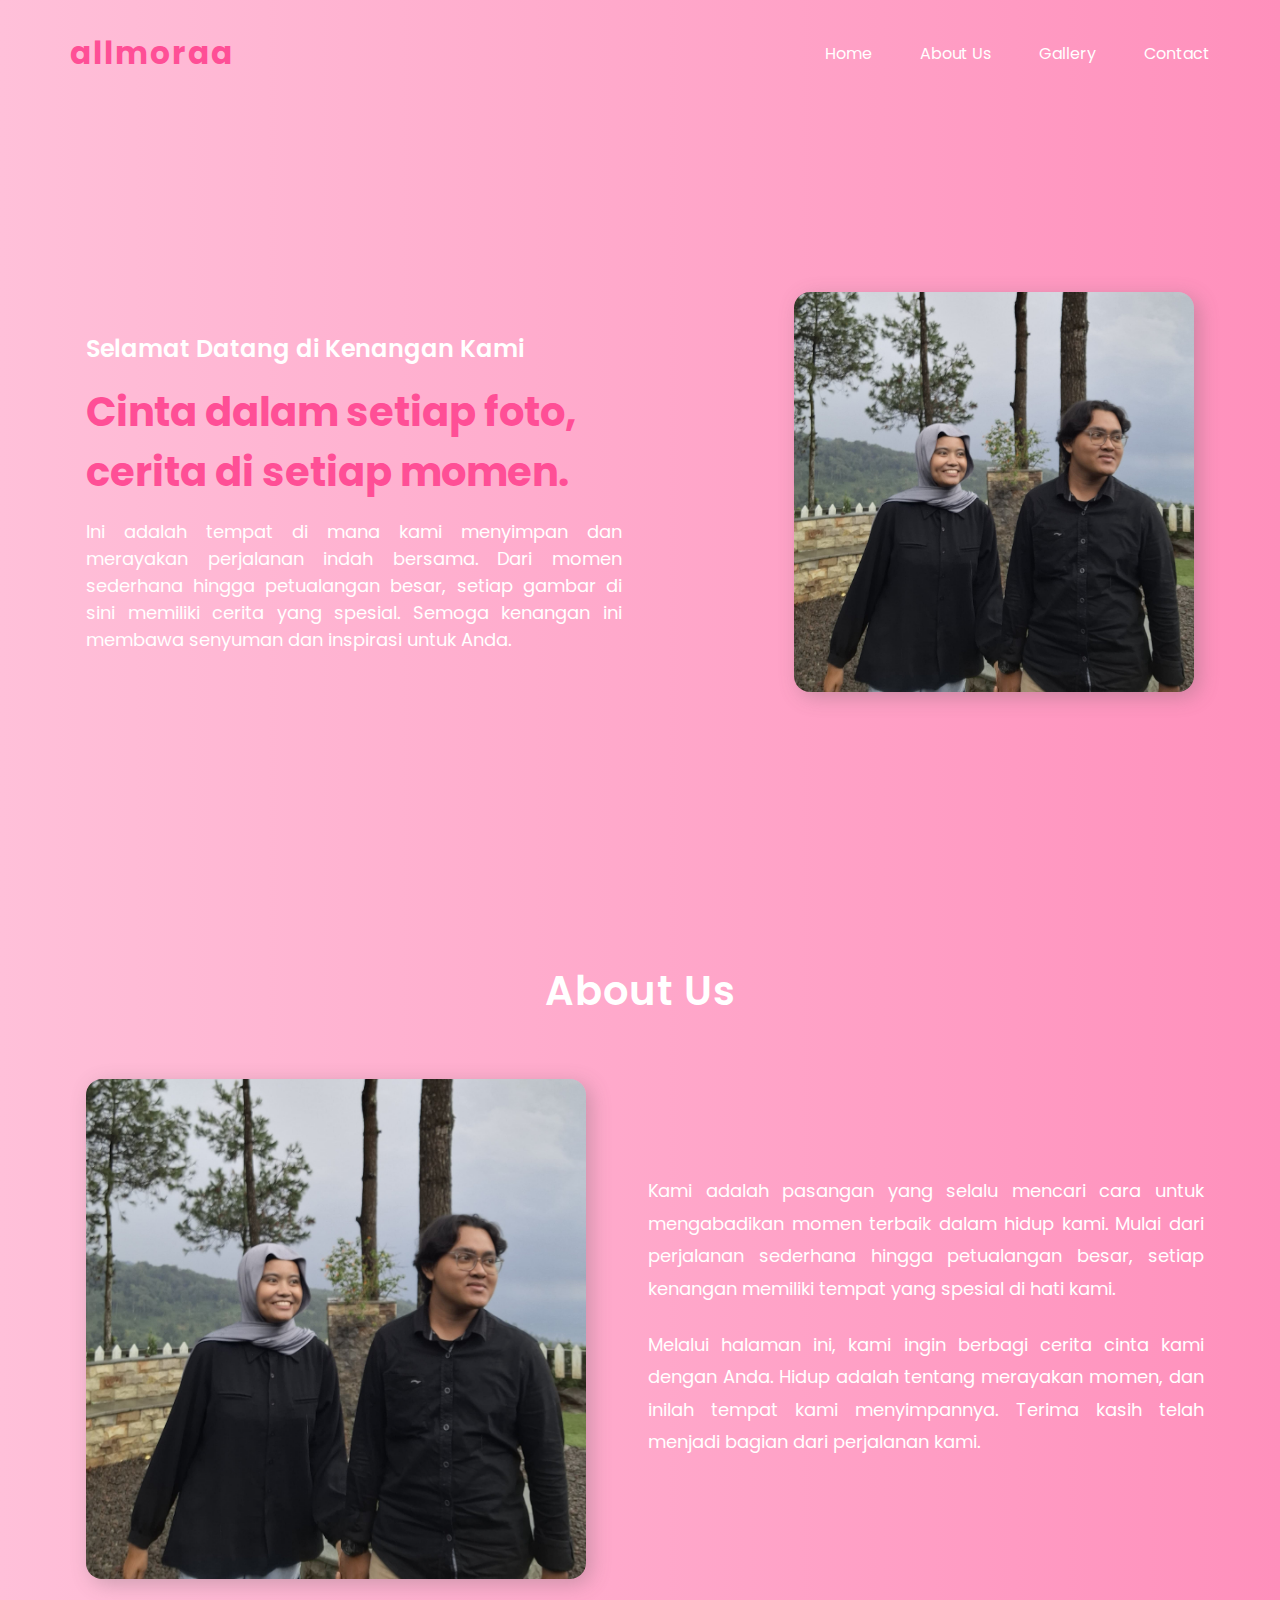
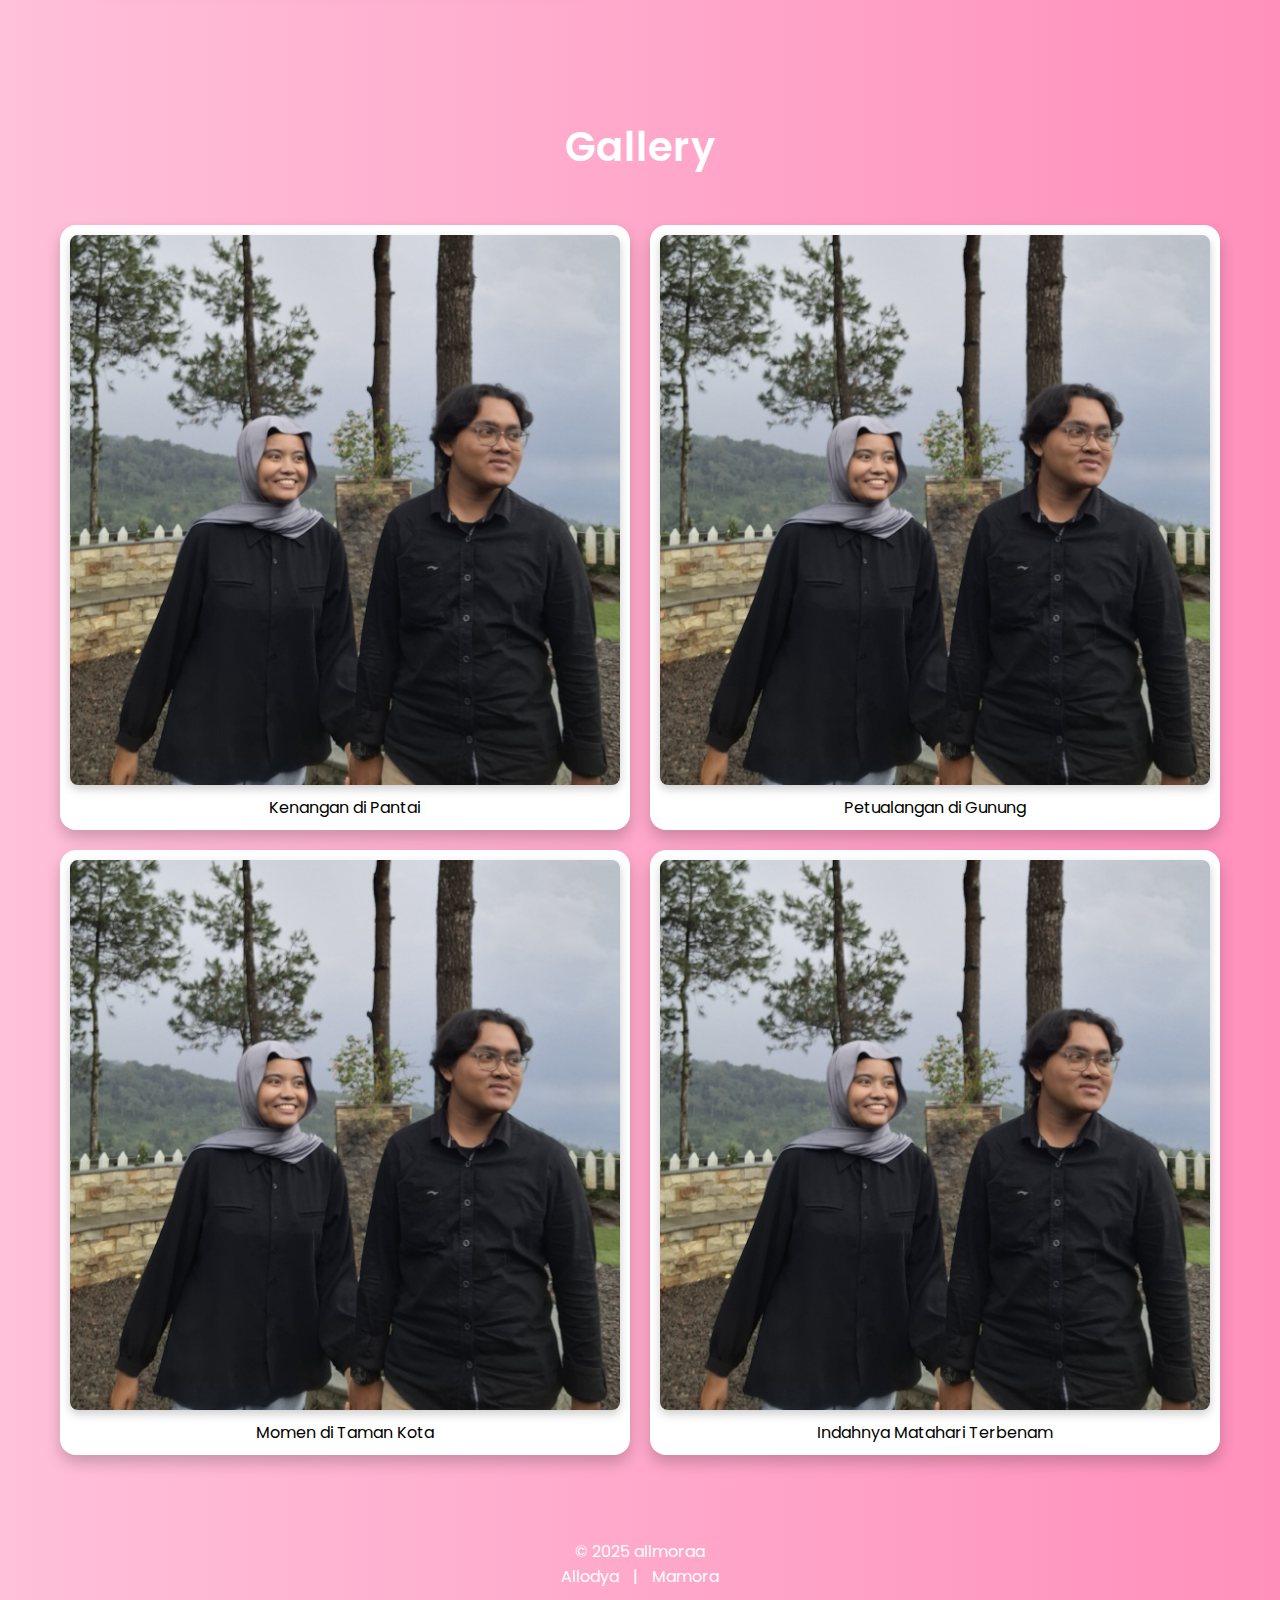
==== index.html @ 56794283 "new project" ====
<!DOCTYPE html>
<html lang="en">
  <head>
    <meta charset="UTF-8" />
    <meta name="viewport" content="width=device-width, initial-scale=1.0" />
    <link rel="stylesheet" href="style.css" />
    <title>Kenangan Kami</title>
  </head>
  <body>
    <div class="container">
      <header>
        <nav class="navbar">
          <div class="logo">
            <h2>allmoraa</h2>
          </div>

          <ul>
            <li><a href="#home">Home</a></li>
            <li><a href="#about">About Us</a></li>
            <li><a href="#gallery">Gallery</a></li>
            <li><a href="#">Contact</a></li>
          </ul>
        </nav>
      </header>

      <section>
        <div class="hero-container" id="home">
          <div class="hero-left">
            <h3>Selamat Datang di Kenangan Kami</h3>
            <h2>Cinta dalam setiap foto, cerita di setiap momen.</h2>
            <p>
              Ini adalah tempat di mana kami menyimpan dan merayakan perjalanan
              indah bersama. Dari momen sederhana hingga petualangan besar,
              setiap gambar di sini memiliki cerita yang spesial. Semoga
              kenangan ini membawa senyuman dan inspirasi untuk Anda.
            </p>
          </div>

          <div class="hero-right">
            <img src="image/image2.jpg" alt="Image" />
          </div>
        </div>
      </section>

      <section>
        <div class="about-container" id="about">
          <h1 class="about-title">About Us</h1>

          <div class="about-content">
            <div class="about-left">
              <img src="image/image2.jpg" alt="image" />
            </div>

            <div class="about-right">
              <p>
                Kami adalah pasangan yang selalu mencari cara untuk mengabadikan
                momen terbaik dalam hidup kami. Mulai dari perjalanan sederhana
                hingga petualangan besar, setiap kenangan memiliki tempat yang
                spesial di hati kami.
              </p>
              <p>
                Melalui halaman ini, kami ingin berbagi cerita cinta kami dengan
                Anda. Hidup adalah tentang merayakan momen, dan inilah tempat
                kami menyimpannya. Terima kasih telah menjadi bagian dari
                perjalanan kami.
              </p>
            </div>
          </div>
        </div>
      </section>

      <section>
        <div class="gallery-container" id="gallery">
          <h1 class="gallery-title">Gallery</h1>

          <div class="gallery-content">
            <div class="gallery-item">
              <img src="/image/image2.jpg" alt="Gallery Image 1" />
              <p>Kenangan di Pantai</p>
            </div>
            <div class="gallery-item">
              <img src="/image/image2.jpg" alt="Gallery Image 2" />
              <p>Petualangan di Gunung</p>
            </div>
            <div class="gallery-item">
              <img src="/image/image2.jpg" alt="Gallery Image 3" />
              <p>Momen di Taman Kota</p>
            </div>
            <div class="gallery-item">
              <img src="/image/image2.jpg" alt="Gallery Image 4" />
              <p>Indahnya Matahari Terbenam</p>
            </div>
          </div>
        </div>
      </section>

      <footer class="footer">
        <div class="footer-container">
          <p>&copy; 2025 allmoraa</p>
          <div class="social-links">
            <a href="#" target="_blank">Allodya</a> | 
            <a href="#" target="_blank">Mamora</a> 
          </div>
        </div>
      </footer>
      
    </div>
  </body>
</html>
---- style.css ----
@import url("https://fonts.googleapis.com/css2?family=Poppins:ital,wght@0,100;0,200;0,300;0,400;0,500;0,600;0,700;0,800;0,900;1,100;1,200;1,300;1,400;1,500;1,600;1,700;1,800;1,900&display=swap");

* {
  margin: 0;
  padding: 0;
  box-sizing: border-box;
  list-style: none;
  text-decoration: none;
  font-family: "Poppins", serif;
  color: #fff;
  /* border: 1px solid red; */
}

body {
  background: linear-gradient(to right, #FFC0D9, #FF90BC);
}

.container {
  max-width: 1200px;
  width: 100%;
  height: 100vh;
  margin: 0 auto;
  padding: 20px;
}

.navbar {
  display: flex;
  justify-content: space-between;
  align-items: center;
  padding: 10px 0;
}

.navbar ul {
  display: flex;
  align-items: center;
  gap: 3rem;
  padding: 0 10px;
}

.navbar ul li {
  display: flex;
  align-items: center;
}

.navbar ul li a {
  color: #fff;
}

.navbar ul li a::after {
  content: "";
  display: block;
  border-bottom: .1rem solid #fff ;
  transform: scaleX(0);
  transition: .2s linear;
}

.navbar ul li a:hover::after {
  padding-bottom: .5rem;
  transform: scaleX(.8);
}

.navbar .logo {
  font-size: 1.3rem;
  letter-spacing: 2px;
  padding: 0 10px;
}

.navbar .logo h2 {
  color : #ff4f96;
}

.hero-container {
  display: grid;
  grid-template-columns: repeat(2, 1fr);
  align-items: center;
  justify-content: center;
  height: calc(100vh - 90px);
  padding: 0 1rem;
  gap: 1rem;
}

.hero-left {
  padding: 10px;
}

.hero-left h3 {
  font-size: 1.5rem;
  font-weight: 600;
}

.hero-left h2 {
  margin: 1rem 0;
  font-size: 2.5rem;
  color: #ff4f96;
}

.hero-left p {
  font-size: 18px;
  text-align: justify;
}

.hero-right {
  display: flex;
  justify-content: right;
  padding: 10px;
}

.hero-right img {
  width: 400px;
  border-radius: 16px;
  box-shadow: 5px 5px 20px rgba(88, 88, 88, 0.3);
}

.about-container {
  padding: 4rem 0;
  text-align: center;
}

.about-title {
  font-size: 2.5rem;
  font-weight: 600;
  margin-bottom: 3rem;
  letter-spacing: 1px;
}

.about-content{
  display: grid;
  grid-template-columns: repeat(2, 1fr);
  align-items: center;
  justify-content: center;
  padding: 0 1rem;
  gap: 1rem;
}

.about-left {
  display: flex;
  justify-content: left;
  padding: 10px;
}

.about-left img {
  width: 500px;
  border-radius: 16px;
  box-shadow: 5px 5px 20px rgba(88, 88, 88, 0.3);
}

.about-right {
  text-align: justify;
}

.about-right p {
  font-size: 18px;
  line-height: 1.8;
  margin-bottom: 1.5rem;
}

.gallery-container {
  padding: 4rem 0;
  text-align: center;
}

.gallery-title {
  font-size: 2.5rem;
  font-weight: 600;
  margin-bottom: 3rem;
  letter-spacing: 1px;
}

.gallery-content {
  display: grid;
  grid-template-columns: repeat(2, 1fr);
  gap: 1.3rem;
  grid-auto-rows: 1fr;
}

.gallery-item {
  display: flex;
  justify-content: center;
  align-items: center;
  flex-direction: column;
  background-color: #fff;
  padding: 10px;
  border-radius: 16px;
  box-shadow: 0 8px 15px rgba(0, 0, 0, 0.2);  
}

.gallery-item img {
  width: 100%;
  height: auto;
  border-radius: 8px;
  box-shadow: 0 4px 10px rgba(0, 0, 0, 0.2);
}

.gallery-item p {
  margin-top: 10px;
  font-size: 1rem;
  color: #000;
}

.footer {
  color: #fff;
  padding: 20px;
  text-align: center;
}

.social-links a {
  color: #fff;
  text-decoration: none;
  margin: 0 10px;
}

.social-links a:hover {
  color: #ff4f96;
}
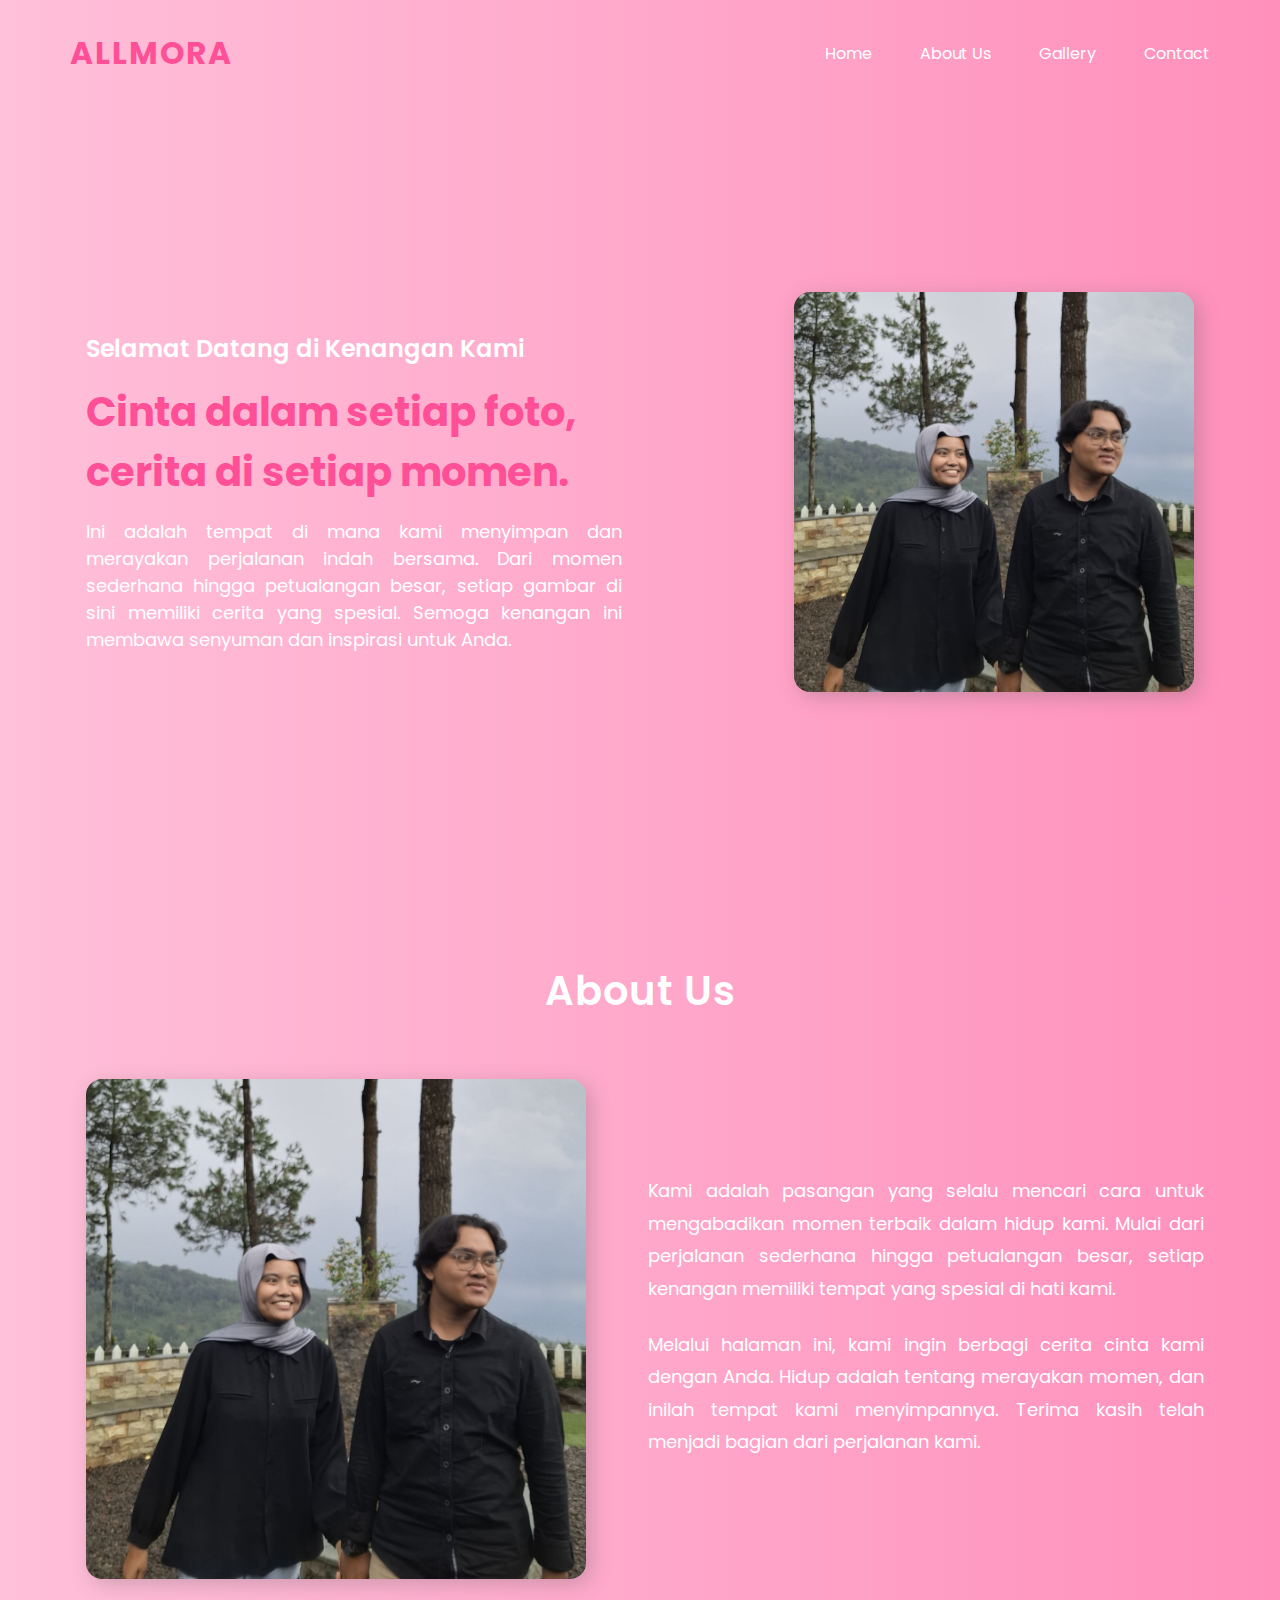
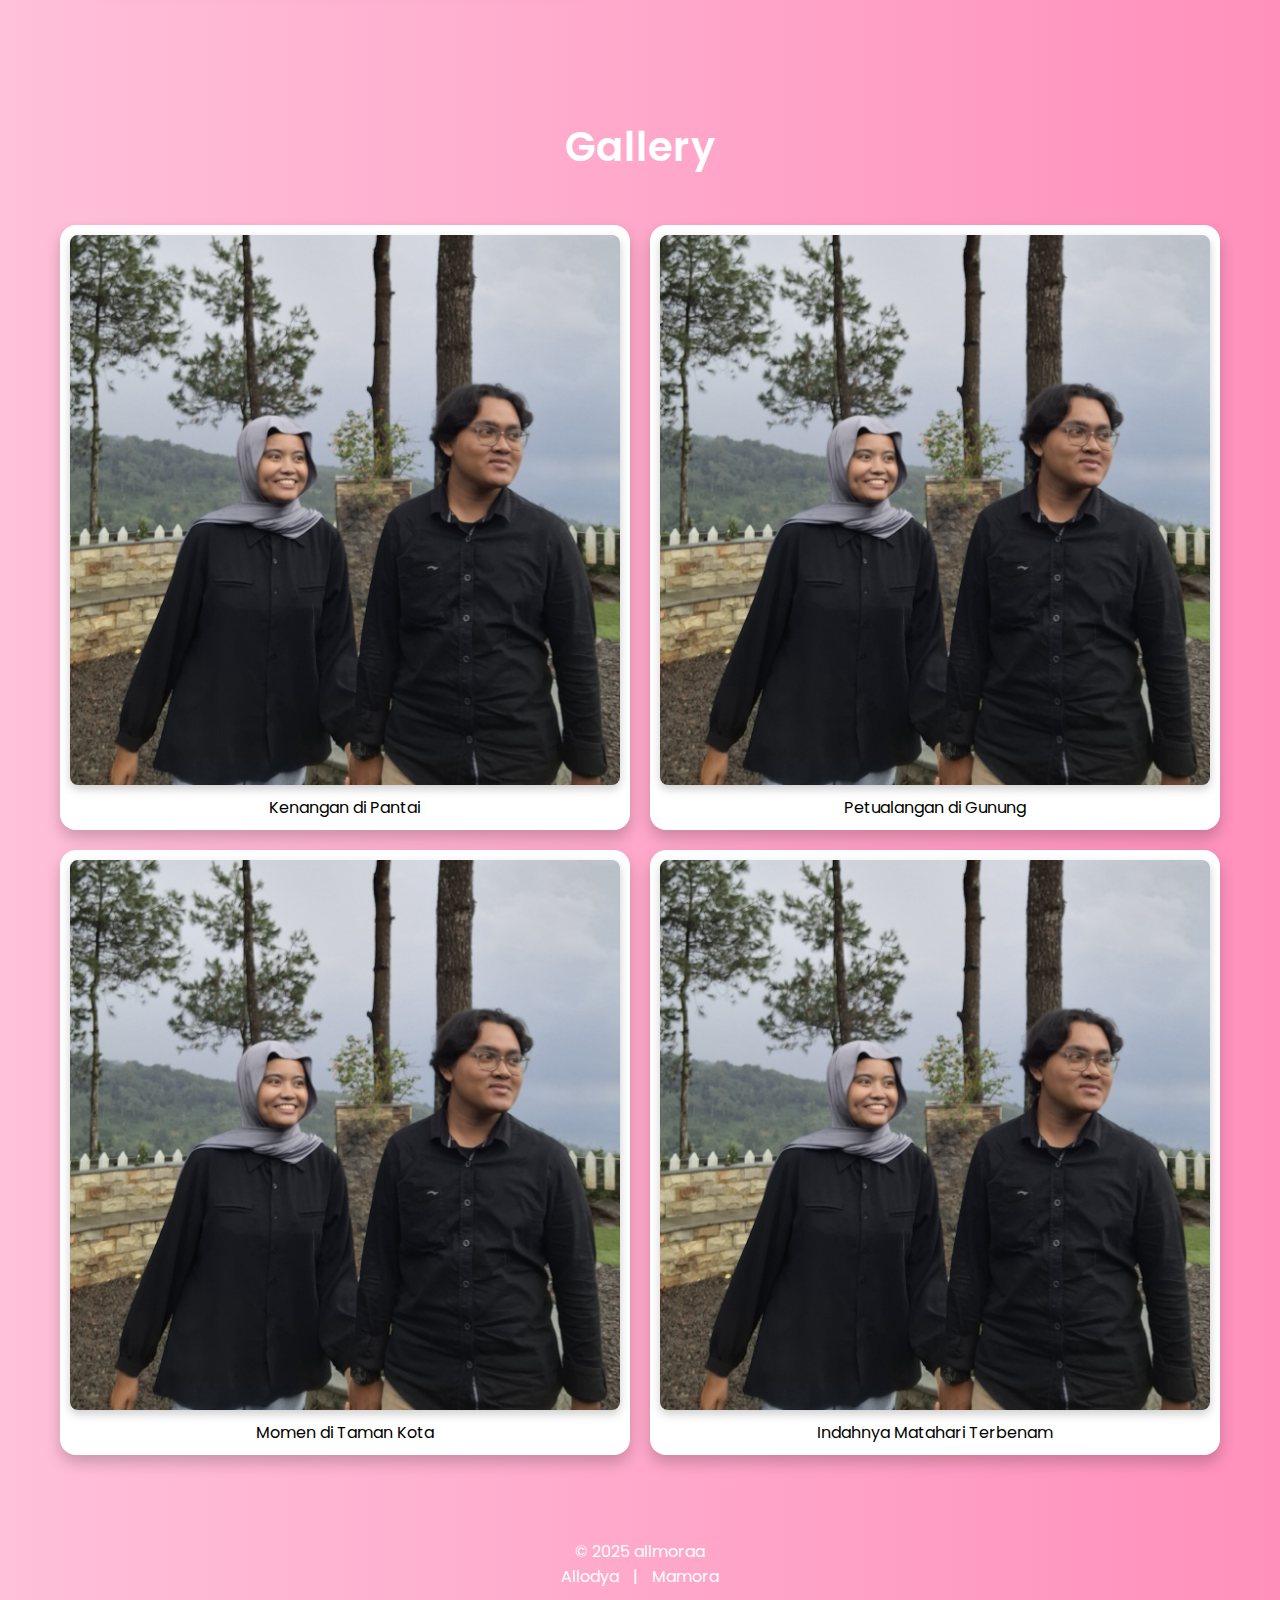
==== commit 920825bd: "update : title menjadi kapital" ====
--- a/index.html
+++ b/index.html
@@ -11,7 +11,7 @@
       <header>
         <nav class="navbar">
           <div class="logo">
-            <h2>allmoraa</h2>
+            <h2>ALLMORA</h2>
           </div>
 
           <ul>
